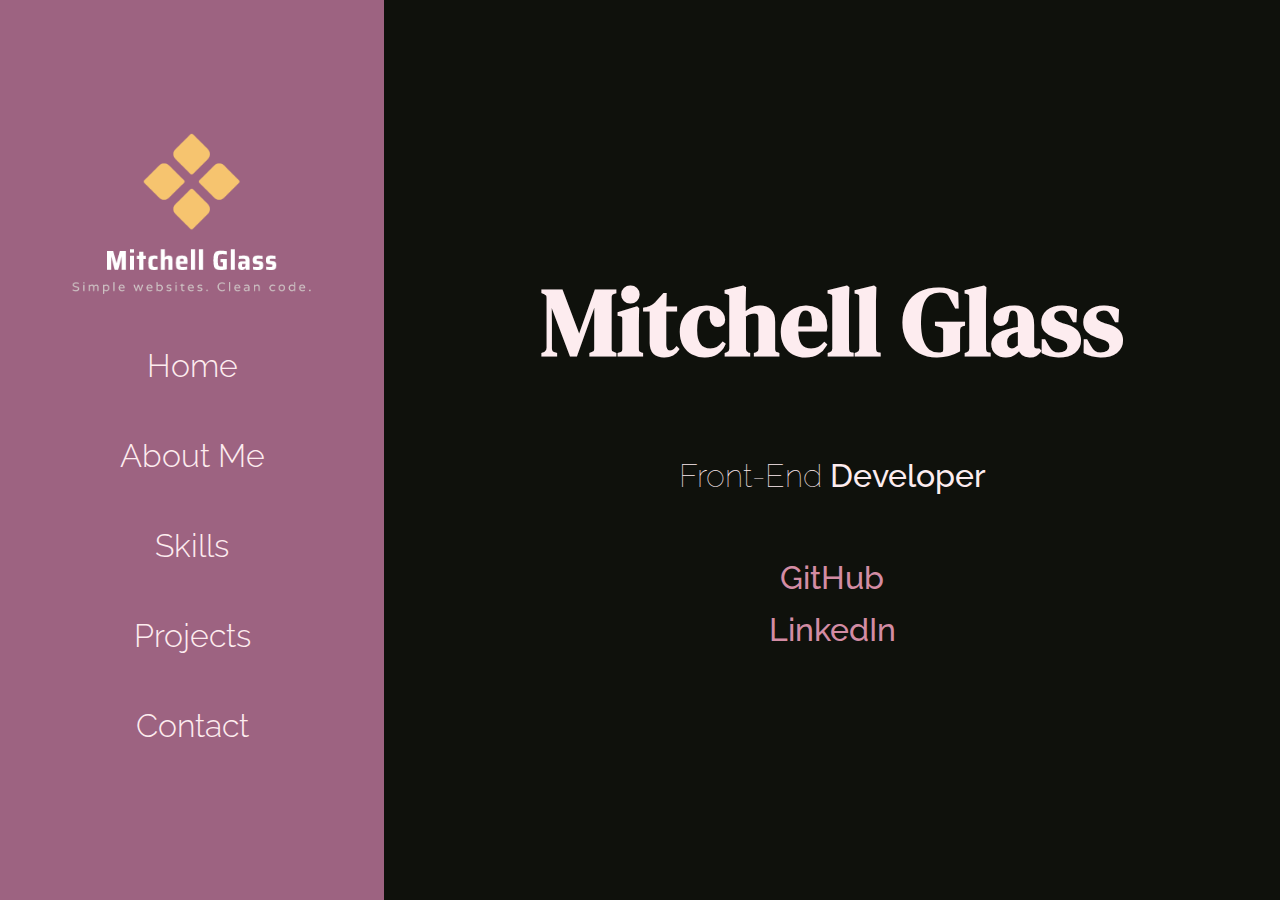
==== index.html @ f67d78b8 "Make sidebar image responsive" ====
<!doctype html>

<html lang="en">
<head>
  <meta charset="utf-8">
  <title>Mitchell Glass Portfolio</title>
  <link rel="stylesheet" href="./style.css">
  <link href="https://fonts.googleapis.com/css?family=Raleway:100,300,500|Roboto&display=swap" rel="stylesheet">
  <link href="https://fonts.googleapis.com/css?family=DM+Serif+Display&display=swap" rel="stylesheet">
  <link href="https://fonts.googleapis.com/css?family=Source+Code+Pro&display=swap" rel="stylesheet">
  <link href="https://fonts.googleapis.com/css?family=Open+Sans:300,400&display=swap" rel="stylesheet">
</head>

<body>
    <div class="container">
        <nav class="sidebar">
            <ul>
                <li id='logo'><img src="./images/logo.png" class="responsive"></li>
                <li><a href="#home">Home</a></li>
                <li><a href="#about">About Me</a></li>
                <li><a href="#skills">Skills</a></li>
                <li><a href="#projects">Projects</a></li>
                <li><a href="#contact">Contact</a></li>
            </ul>
        </nav>
        <div class="page">
            <div class="main">
                <section id="home">
                    <div class="fade">
                        <h1 class="white">Mitchell Glass</h1>
                        <br>
                        <h3>Front-End <span class="bold">Developer</span></h3>
                        <br>
                        <a href="https://github.com/mitchglass97" target="_blank"><h3 class="lightgreen bold">GitHub</h3></a>
                        <a href="https://www.linkedin.com/in/mitchell-glass-valpo/" target="_blank"><h3 class="lightgreen bold">LinkedIn</h3></a>
                    </div>
                </section>

                <section id="about" class="paragraphPage">
                    <div class="codingBlock" id="text-editor">
                        <span></span>
                        <h3 class="code pad">about_me.rb</h3>
                        <span></span><span></span>
                        <p class="code pad fix">about = <span class="orange">{</span><br>    <span class="purple">name:</span> '<span class="yellow">Mitchell</span>',<br>    <span class="purple">location:</span> '<span class="yellow">Chicago, IL</span>',<br>    <span class="purple">age:</span> '<span class="yellow">21 years old</span>',<br>    <span class="purple">degree:</span> '<span class="yellow">BS in Computer Engineering</span>',<br>    <span class="purple">teachingmyself:</span> '<span class="yellow">Web development</span>',<br>    <span class="purple">enjoys:</span> '<span class="yellow">Making <a id='spotify' href="./music.html">music</a></span>'<br><span class="orange">}</span></p>
                    </div>
                </section>

                <section id="skills">
                        <div id="skills-table">
                            <h1 id="skills-title">Skills</h1>
                            <div id="languages">
                                <h2 class="bold lightgreen">LANGUAGES</h2>
                                <ul>
                                    <li>HTML</li>
                                    <li>CSS</li>
                                    <li>JavaScript</li>
                                    <li>Ruby</li>
                                    <li>C/C++</li>
                                </ul>
                            </div>
                            <div id="tools">
                                <h2 class="bold lightgreen">TOOLS</h2>
                                <ul>
                                    <li>Git</li>
                                    <li>Ruby on Rails</li>
                                    <li>Visual Studio Code</li>
                                    <li>Photoshop</li>
                                    <li>Adobe XD</li>
                                </ul>
                            </div>

                        </div>
                </section>

                <section id="projects">
                    <div id="project-title">
                        <h1 class="black">Projects</h1>
                        <h3 class="black">See what I've built lately</h3>
                        <div id="projectOne">
                            <p id="line"> </p>  
                        </div>
                    </div>

                    <a href="https://github.com/mitchglass97/portfolio" id="projectA" class="hvr-grow" target="_blank">
                        <div>
                            <h4>Portfolio</h4><br>
                            <p class="smaller">The website you're on now!</p>
                        </div>
                    </a>

                    <a href="https://github.com/mitchglass97/typetypetype" id="projectB" class="hvr-grow" target="_blank">
                        <div>
                            <h4>typetypetype</h4><br>
                            <p class="smaller">Typing speed test with animations.</p>
                        </div>
                    </a>

                    <a href="https://github.com/mitchglass97/calculator" id="projectC" class="hvr-grow" target="_blank">
                        <div>
                            <h4>Calculator</h4><br>
                            <p class="smaller">Simple calculator GUI based on the iPhone calculator.</p>
                        </div>
                    </a>

                    <div id="projectD" class="hvr-grow">
                        <h4>TBD</h4><br>
                        <p class="smaller">Hmm...</p>
                    </div>


                </section>

                <section id="contact">
                    <h1>Contact Me</h1>
                    <h3><span class="bold">MitchellDallasGlass</span> @ gmail.com</h3>
                </section>

            </div>
        </div>
    </div>
 
  <script src="./index.js"></script>
</body>
</html>
---- style.css ----
* {
    margin: 0;
    padding: 0;
    color: #FDECEF;
    font-family: 'Raleway', sans-serif;
    font-size: 2.5vw;
}

body {
    line-height: 1.6;
    height: 100vh;
    background-color: #9D6381;
    overflow: hidden;
}

h4 {
    padding-top: 40px;
    font-size: 0.7rem;
    font-family: 'Raleway', sans-serif;
}

.paragraphPage {
    display: grid;
    grid-template-columns: 1fr 4fr 1fr;
    grid-template-rows: 1fr 4fr 1fr;
}

.codingBlock {
    min-width: 35vw;
    max-width: 50vw;
    height: 90%;
    width: 50%;
    margin: auto;
    grid-row: 2/3;
    grid-column: 2/3;
    display: grid;
    grid-template-columns: 1fr 4fr 1fr;
    grid-template-rows: 1fr 4fr 1fr;
}

.innerParagraph {
    grid-row: 2/3;
    grid-column: 2/3;
}

#text-editor {
    border-radius: 25px;
    background-color: #0F110C;
}

.code {
    font-family: 'Source Code Pro', monospace;
}

.pad {
    margin: auto;
}

.purple {
    font-family: 'Source Code Pro', monospace;
    margin: auto;
    line-height: 1.5;
    font-size: 0.4rem;
    grid-row: 2/3;
    grid-column: 1/4;
    text-align: left;
    white-space: pre;
    color: rgb(255, 109, 255);
}

#music-title {
    padding: 50px 100px;
    text-align: center;
}

.icon {
    padding: 50px 50px;
    width: 13%;
}

#music-container{
    padding:0;
    margin:0;
    display: flex;
    align-items: center;
    justify-content: center;
    height: 100%;
    width: 100%;
    flex-direction: column;
}

.yellow {
    font-family: 'Source Code Pro', monospace;
    margin: auto;
    line-height: 1.5;
    font-size: 0.4rem;
    grid-row: 2/3;
    grid-column: 1/4;
    text-align: left;
    white-space: pre;
    color: rgb(146, 231, 131);
}

.orange {
    font-family: 'Source Code Pro', monospace;
    margin: auto;
    line-height: 1.5;
    font-size: 0.4rem;
    grid-row: 2/3;
    grid-column: 1/4;
    text-align: left;
    white-space: pre;
    color: rgb(238, 235, 65);
}

.lightgreen {
    color: rgb(211, 140, 164);
}

.fix {
    line-height: 1.5;
    font-size: 0.4rem;
    grid-row: 2/3;
    grid-column: 1/4;
    text-align: left;
    white-space: pre;
}

section {
    display: flex;
    flex-direction: column;
    align-items: center;
    justify-content: center;
    text-align: center;
    width: 100%;
    height: 100vh;
    scroll-snap-align: center;
}

h3 {
    font-weight: 100;
}

h2 {
    font-weight: 300;
    font-size: 1.5rem;
}

section h1 {
    font-size: 3rem;
    font-family: 'DM Serif Display', serif;
}

.black {
    color: #0F110C;
}

section p {
    font-size: 0.5rem;
}

section#home {
    background-color: #0F110C;
}

section#about {
    background-color: #FDECEF;
}

section#skills {
    background-color: #0F110C;
}

section#projects {
    background-color: #FDECEF;
}

section#contact {
    background-color: #0F110C;
}

.fade {
    margin: auto;
    animation: fadeTopDown 1s forwards 0s ease-out;
}

@keyframes fadeTopDown{
    0%{
        transform: rotate(0) translateY(-8%);
        opacity: 0;
        }
    100%{
        transform: rotate(0) translateY(0);
        opacity: 1;
        }
}

.container {
    width: 100%;
    height: 100%;
    overflow-y: scroll;
    scroll-behavior: smooth;
    scroll-snap-type: y mandatory;
}

li a {
    line-height: 10vh;
    display: block;
    background-color: #9D6381;
    color: #FDECEF;
    text-decoration: none;
    height: 100%;
    width: 100%;
}

a {
    text-decoration: none;
}

#skills-table {
    height: 100%;
    width: 100%;
    display: grid;
    grid-template-columns: 1fr 1fr;
    grid-template-rows: 1fr 3fr 1fr;
}

#spotify {
    font-family: 'Source Code Pro', monospace;
    font-family: 'Source Code Pro', monospace;
    /*margin: auto;*/
    line-height: 1.5;
    font-size: 0.4rem;
    grid-row: 2/3;
    grid-column: 1/4;
    text-align: left;
    white-space: pre;
    color: rgb(52, 235, 235);
    text-decoration: none;
}

#skills-title {
    grid-row: 1/2;
    grid-column: 1/3;
    margin-top: 5vh;
    font-size: 3rem;
    color: #FDECEF;
}

#projects {
    display: grid;
    grid-template-columns: 1fr 1fr 1fr 1fr;
    grid-template-rows: 4fr 2fr 2fr 1fr;
}

#languages {
    grid-row: 2/3;
    grid-column: 1/2;
    margin: auto;
}

#line {
    white-space: pre;
}

#project-title {
    grid-row: 1/2;
    grid-column: 2/4;
    margin: auto;
    padding-bottom: 50px;
}

#projectOne {
    grid-row: 3/5;
    grid-column: 1/2;
    height: 50%;
    width: 100%;
    background-color: #a1617c;
}

#projectA {
    grid-row: 2/4;
    grid-column: 1/2;
    height: 80%;
    width: 80%;
    background-color: #612940;
    margin: auto;
}

#projectB {
    grid-row: 2/4;
    grid-column: 2/3;
    height: 80%;
    width: 80%;
    margin: auto;
    background-color: #220e16;
}

#projectC {
    grid-row: 2/4;
    grid-column: 3/4;
    height: 80%;
    width: 80%;
    margin: auto;
    background-color: #612940;
}

#projectD {
    grid-row: 2/4;
    grid-column: 4/5;
    height: 80%;
    width: 80%;
    margin: auto;
    background-color: #220e16;
}

#tools {
    grid-row: 2/3;
    grid-column: 2/3;
    margin: auto;
}

ul {
    list-style-type: none;
    line-height: 2;
}

li {
    font-weight: 100;
}

nav ul {
    width: 100%;
    list-style-type: none;
    text-align: center;
    vertical-align: middle;
    line-height: 0.1;
}

nav ul li {
    background-color: #9D6381;
    color: #FDECEF;
    font-weight: 300;
}

nav ul li:hover, nav ul li:hover a{
    background-color: #FDECEF;
    color: #612940;
    cursor: pointer;
}

#logo:hover {
    background-color: #9D6381;
    color: #9D6381;
    cursor: default;
}

.responsive {
    width: 70%;
    max-width: 250px;
    height: auto;
}

.bold {
    font-weight: 500;
}

.page {
    display: grid;
    grid-template-columns: 10vw 20vw auto;
}

.blue {
    color: rgb(101, 167, 230);
}


.sidebar {
    position: fixed;
    width: 30vw;
    height: 100%;
    left: 0vw;
    z-index: 1;
    background-color: rgb(157, 99, 129);
    grid-column: 1/3;
    display: flex;
    justify-content: center;
    align-items: center;
}

.main {
    grid-column: 3/4;
}

.smaller {
    font-weight: 100;
}

.hvr-grow {
    display: inline-block;
    vertical-align: middle;
    transform: perspective(1px) translateZ(0);
    box-shadow: 0 0 1px rgba(0, 0, 0, 0);
    backface-visibility: hidden;
    -moz-osx-font-smoothing: grayscale;
    transition-duration: 0.2s;
    transition-property: transform;
    -webkit-font-smoothing: subpixel-antialiased;
}

.hvr-grow:hover,
.hvr-grow:focus,
.hvr-grow:active {
    transform: scale(1.1);
}


@media (max-width: 1000px) {
    .sidebar {
        position: fixed;
        width: 30vw;
        height: 100%;
        left: 0vw;
        z-index: 1;
        background-color: rgb(157, 99, 129);
        grid-column: 1/3;
        display: flex;
        justify-content: center;
        align-items: center;
    }

}

#apple {
    width: 50%;
}

container a {
    display: flex;
    justify-content: center;
    align-items: center;
}
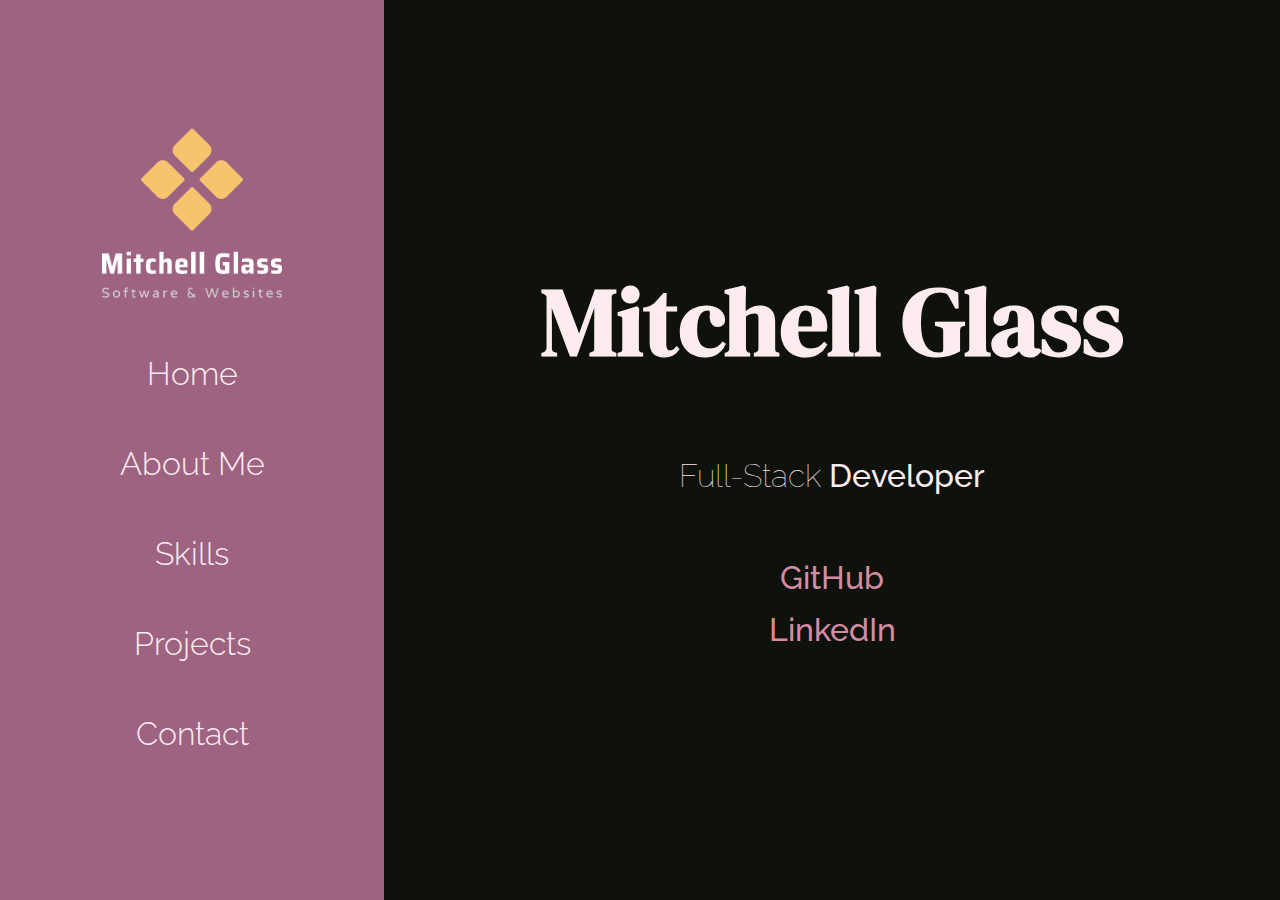
==== commit ce770645: "Update index.html" ====
--- a/index.html
+++ b/index.html
@@ -29,7 +29,7 @@
                     <div class="fade">
                         <h1 class="white">Mitchell Glass</h1>
                         <br>
-                        <h3>Front-End <span class="bold">Developer</span></h3>
+                        <h3>Full-Stack <span class="bold">Developer</span></h3>
                         <br>
                         <a href="https://github.com/mitchglass97" target="_blank"><h3 class="lightgreen bold">GitHub</h3></a>
                         <a href="https://www.linkedin.com/in/mitchell-glass-valpo/" target="_blank"><h3 class="lightgreen bold">LinkedIn</h3></a>
@@ -41,7 +41,7 @@
                         <span></span>
                         <h3 class="code pad">about_me.rb</h3>
                         <span></span><span></span>
-                        <p class="code pad fix">about = <span class="orange">{</span><br>    <span class="purple">name:</span> '<span class="yellow">Mitchell</span>',<br>    <span class="purple">location:</span> '<span class="yellow">Chicago, IL</span>',<br>    <span class="purple">age:</span> '<span class="yellow">21 years old</span>',<br>    <span class="purple">degree:</span> '<span class="yellow">BS in Computer Engineering</span>',<br>    <span class="purple">teachingmyself:</span> '<span class="yellow">Web development</span>',<br>    <span class="purple">enjoys:</span> '<span class="yellow">Making <a id='spotify' href="./music.html">music</a></span>'<br><span class="orange">}</span></p>
+                        <p class="code pad fix">about = <span class="orange">{</span><br>    <span class="purple">name:</span> '<span class="yellow">Mitchell</span>',<br>    <span class="purple">location:</span> '<span class="yellow">Chicago, IL</span>',<br>    <span class="purple">age:</span> '<span class="yellow">23 years old</span>',<br>    <span class="purple">degree:</span> '<span class="yellow">BS in Computer Engineering</span>',<br>    <span class="purple">teachingmyself:</span> '<span class="yellow">Web development</span>',<br>    <span class="purple">enjoys:</span> '<span class="yellow">Making <a id='spotify' href="./music.html">music</a></span>'<br><span class="orange">}</span></p>
                     </div>
                 </section>
 
@@ -54,18 +54,16 @@
                                     <li>HTML</li>
                                     <li>CSS</li>
                                     <li>JavaScript</li>
-                                    <li>Ruby</li>
-                                    <li>C/C++</li>
+                                    <li>ReactJS</li>
                                 </ul>
                             </div>
                             <div id="tools">
                                 <h2 class="bold lightgreen">TOOLS</h2>
                                 <ul>
-                                    <li>Git</li>
-                                    <li>Ruby on Rails</li>
+                                    <li>NodeJS</li>
+                                    <li>PostgreSQL</li>
                                     <li>Visual Studio Code</li>
-                                    <li>Photoshop</li>
-                                    <li>Adobe XD</li>
+                                    <li>Figma</li>
                                 </ul>
                             </div>
 
@@ -81,24 +79,24 @@
                         </div>
                     </div>
 
-                    <a href="https://github.com/mitchglass97/portfolio" id="projectA" class="hvr-grow" target="_blank">
+                    <a href="https://github.com/mitchglass97/Mint-Crypto-Chrome" id="projectA" class="hvr-grow" target="_blank">
+                        <div>
+                            <h4>Mint Crypto</h4><br>
+                            <p class="smaller">Mint CryptocurrencyChrome Extension</p>
+                        </div>
+                    </a>
+                  
+                    <a href="https://github.com/mitchglass97/typetypetype-web-app" id="projectB" class="hvr-grow" target="_blank">
+                        <div>
+                            <h4>typetypetype</h4><br>
+                            <p class="smaller">Full-stack typing speed test</p>
+                        </div>
+                    </a>
+
+                   <a href="https://github.com/mitchglass97/portfolio" id="projectC" class="hvr-grow" target="_blank">
                         <div>
                             <h4>Portfolio</h4><br>
                             <p class="smaller">The website you're on now!</p>
-                        </div>
-                    </a>
-
-                    <a href="https://github.com/mitchglass97/typetypetype" id="projectB" class="hvr-grow" target="_blank">
-                        <div>
-                            <h4>typetypetype</h4><br>
-                            <p class="smaller">Typing speed test with animations.</p>
-                        </div>
-                    </a>
-
-                    <a href="https://github.com/mitchglass97/calculator" id="projectC" class="hvr-grow" target="_blank">
-                        <div>
-                            <h4>Calculator</h4><br>
-                            <p class="smaller">Simple calculator GUI based on the iPhone calculator.</p>
                         </div>
                     </a>
 
@@ -111,8 +109,8 @@
                 </section>
 
                 <section id="contact">
-                    <h1>Contact Me</h1>
-                    <h3><span class="bold">MitchellDallasGlass</span> @ gmail.com</h3>
+                    <h1>Let's Talk</h1>
+                    <h3><span class="bold">mitchell.glass</span> @ valpo.edu</h3>
                 </section>
 
             </div>
--- a/style.css
+++ b/style.css
@@ -356,7 +356,7 @@
 }
 
 .responsive {
-    width: 70%;
+    width: 50%;
     max-width: 250px;
     height: auto;
 }
